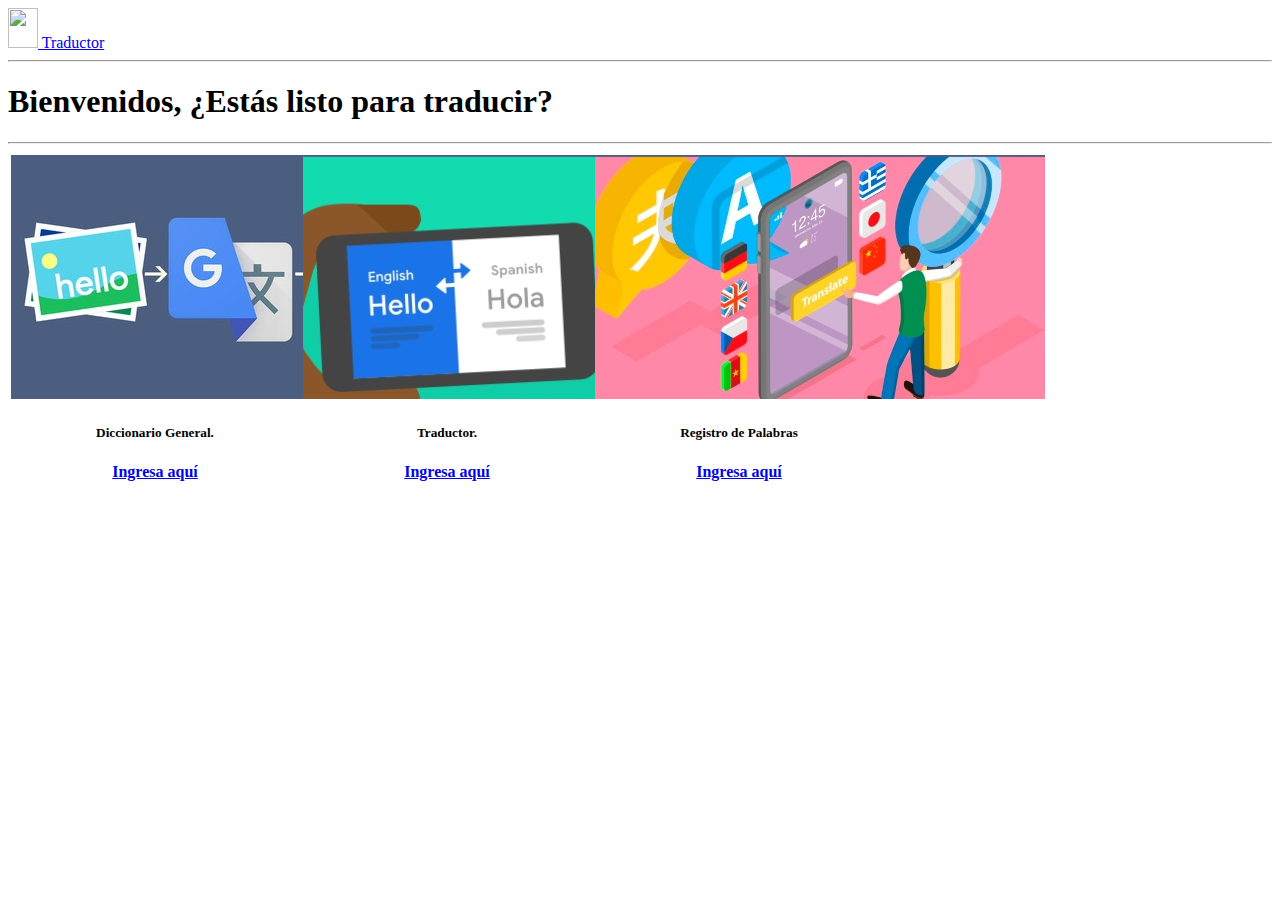
==== public/index.html @ 45ac9553 ":bookmark: traductor v1.0" ====
<!DOCTYPE html>
<html lang="es">

<head>
    <meta charset="UTF-8">
    <meta http-equiv="X-UA-Compatible" content="IE=edge">
    <meta name="viewport" content="width=device-width, initial-scale=1.0">
    <link rel="shortcut icon" href="https://i.blogs.es/3c6675/traductordegoogleoscuro/1366_2000.jpg">
    <!-- <link href="estilos/estilos.css" rel="stylesheet"> -->  
    <link href="https://cdn.jsdelivr.net/npm/bootstrap@5.0.2/dist/css/bootstrap.min.css" rel="stylesheet" integrity="sha384-EVSTQN3/azprG1Anm3QDgpJLIm9Nao0Yz1ztcQTwFspd3yD65VohhpuuCOmLASjC" crossorigin="anonymous">
    <title>Página Principal</title>
</head>

<body>
    <nav class="navbar navbar-dark bg-dark">
        <a class="navbar-brand" href="#">
            <img src="https://i.blogs.es/3c6675/traductordegoogleoscuro/1366_2000.jpg" width="30" height="40"
                class="d-inline-block align-top" alt="">
            Traductor
        </a>
    </nav>
    <hr>
    <div class="p-3 mb-2 bg-warning text-dark">
        <h1>Bienvenidos, ¿Estás listo para traducir?</h1>
    </div>
    <hr>

    <script type="text/javascript"
        src="https://translate.google.com/translate_a/element.js?cb=googleTranslateElementInit"></script>

    <table class="table table-hover">
        <thead>
            <tr>
                <th scope="col">
                    <!--Card--->
                    <center>
                        <div class="card border-info mb-3" style="width: 18rem;">
                            <img class="card-img-top" src="./img/Tarjeta_1.jpg" alt="Card image cap">
                            <div class="card-body">
                                <h5 class="card-title">Diccionario General.</h5>
                                <a class="btn btn-primary" value="Ingresar"
                                    href="./src/diccionario/diccionario_completo.html">Ingresa aquí</a>
                            </div>
                        </div>
                    </center>
                    <!--End of the Card-->
                </th>
                <th scope="col">
                    <!--Card--->
                    <center>
                        <div class="card border-success mb-3" style="width: 18rem;">
                            <img class="card-img-top" src="./img/Tarjeta_2.jpg" alt="Card image cap">
                            <div class="card-body">
                                <h5 class="card-title">Traductor.</h5>
                                <a class="btn btn-success" value="Ingresar"
                                    href="./src/traductor/consulta_especifica.html">Ingresa aquí</a>
                            </div>
                        </div>
                    </center>
                    <!--End of the Card-->
                </th>
                <th scope="col">
                    <!--Card--->
                    <center>
                        <div class="card border-danger mb-3" style="width: 18rem;">
                            <img class="card-img-top" src="./img/Tarjeta_3.jpg" alt="Card image cap">
                            <div class="card-body">
                                <h5 class="card-title">Registro de Palabras</h5>
                                <a href="./src/login/login.html" class="btn btn-danger">Ingresa aquí</a>
                            </div>
                        </div>
                    </center>
                    <!--End of the Card-->
                </th>
            </tr>
        </thead>
    </table>
</body>

</html>
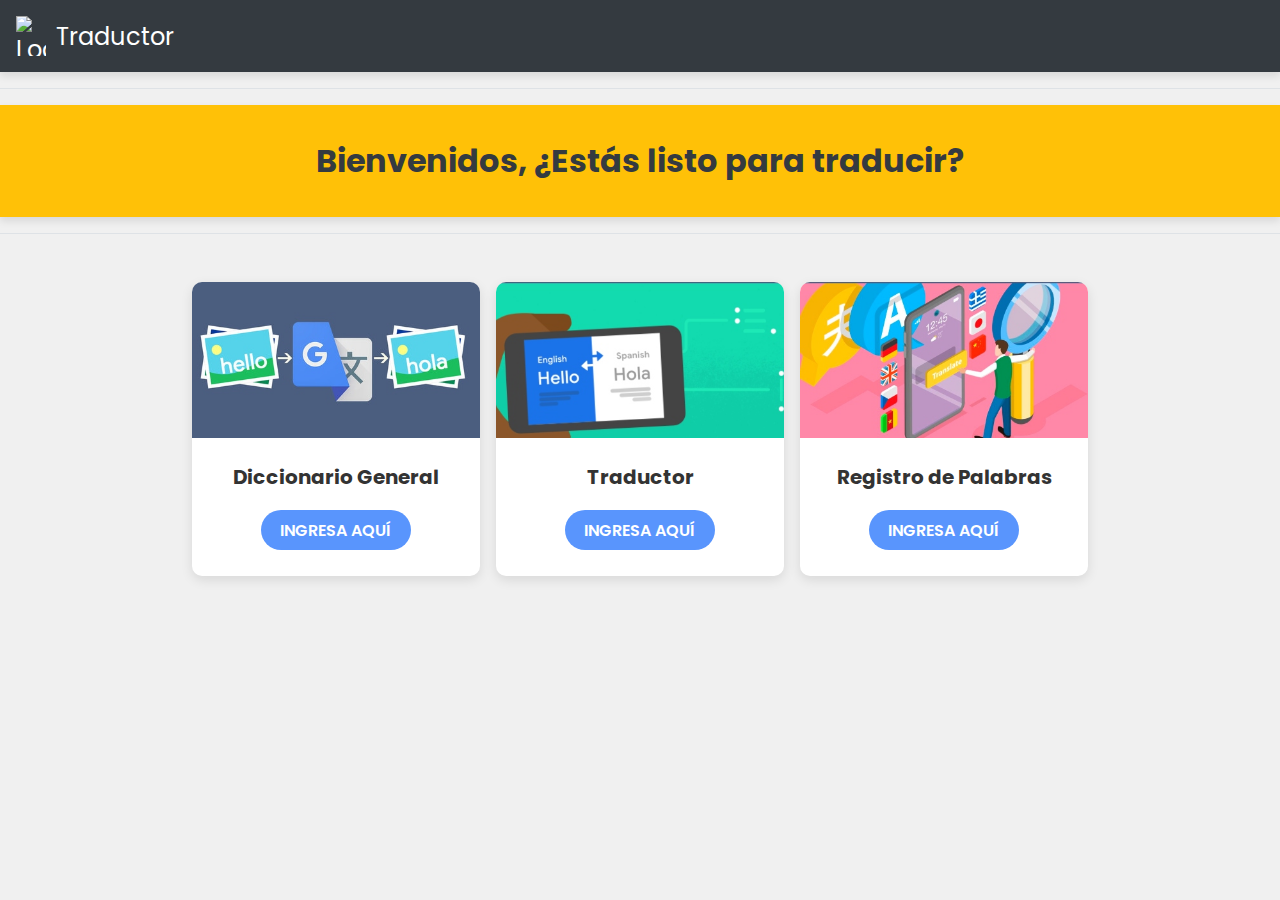
==== commit a0b38857: ":sparkles: se agregan modulos v1.1" ====
--- a/public/index.html
+++ b/public/index.html
@@ -1,80 +1,48 @@
 <!DOCTYPE html>
 <html lang="es">
-
 <head>
     <meta charset="UTF-8">
     <meta http-equiv="X-UA-Compatible" content="IE=edge">
     <meta name="viewport" content="width=device-width, initial-scale=1.0">
     <link rel="shortcut icon" href="https://i.blogs.es/3c6675/traductordegoogleoscuro/1366_2000.jpg">
-    <!-- <link href="estilos/estilos.css" rel="stylesheet"> -->  
-    <link href="https://cdn.jsdelivr.net/npm/bootstrap@5.0.2/dist/css/bootstrap.min.css" rel="stylesheet" integrity="sha384-EVSTQN3/azprG1Anm3QDgpJLIm9Nao0Yz1ztcQTwFspd3yD65VohhpuuCOmLASjC" crossorigin="anonymous">
+    <link rel="stylesheet" href="./style/style.css">
     <title>Página Principal</title>
 </head>
-
 <body>
-    <nav class="navbar navbar-dark bg-dark">
+    <nav class="navbar">
         <a class="navbar-brand" href="#">
-            <img src="https://i.blogs.es/3c6675/traductordegoogleoscuro/1366_2000.jpg" width="30" height="40"
-                class="d-inline-block align-top" alt="">
+            <img src="https://i.blogs.es/3c6675/traductordegoogleoscuro/1366_2000.jpg" width="30" height="40" class="logo" alt="Logo">
             Traductor
         </a>
     </nav>
     <hr>
-    <div class="p-3 mb-2 bg-warning text-dark">
+    <div class="welcome-section">
         <h1>Bienvenidos, ¿Estás listo para traducir?</h1>
     </div>
     <hr>
-
-    <script type="text/javascript"
-        src="https://translate.google.com/translate_a/element.js?cb=googleTranslateElementInit"></script>
-
-    <table class="table table-hover">
-        <thead>
-            <tr>
-                <th scope="col">
-                    <!--Card--->
-                    <center>
-                        <div class="card border-info mb-3" style="width: 18rem;">
-                            <img class="card-img-top" src="./img/Tarjeta_1.jpg" alt="Card image cap">
-                            <div class="card-body">
-                                <h5 class="card-title">Diccionario General.</h5>
-                                <a class="btn btn-primary" value="Ingresar"
-                                    href="./src/diccionario/diccionario_completo.html">Ingresa aquí</a>
-                            </div>
-                        </div>
-                    </center>
-                    <!--End of the Card-->
-                </th>
-                <th scope="col">
-                    <!--Card--->
-                    <center>
-                        <div class="card border-success mb-3" style="width: 18rem;">
-                            <img class="card-img-top" src="./img/Tarjeta_2.jpg" alt="Card image cap">
-                            <div class="card-body">
-                                <h5 class="card-title">Traductor.</h5>
-                                <a class="btn btn-success" value="Ingresar"
-                                    href="./src/traductor/consulta_especifica.html">Ingresa aquí</a>
-                            </div>
-                        </div>
-                    </center>
-                    <!--End of the Card-->
-                </th>
-                <th scope="col">
-                    <!--Card--->
-                    <center>
-                        <div class="card border-danger mb-3" style="width: 18rem;">
-                            <img class="card-img-top" src="./img/Tarjeta_3.jpg" alt="Card image cap">
-                            <div class="card-body">
-                                <h5 class="card-title">Registro de Palabras</h5>
-                                <a href="./src/login/login.html" class="btn btn-danger">Ingresa aquí</a>
-                            </div>
-                        </div>
-                    </center>
-                    <!--End of the Card-->
-                </th>
-            </tr>
-        </thead>
-    </table>
+    <div class="card-container">
+        <div class="card">
+            <img src="./img/Tarjeta_1.jpg" alt="Diccionario General">
+            <div class="card-body">
+                <h5 class="card-title">Diccionario General</h5>
+                <a class="btn" href="./src/diccionario/diccionario_completo.html">Ingresa aquí</a>
+            </div>
+        </div>
+        <div class="card">
+            <img src="./img/Tarjeta_2.jpg" alt="Traductor">
+            <div class="card-body">
+                <h5 class="card-title">Traductor</h5>
+                <a class="btn" href="./src/traductor/consulta_especifica.html">Ingresa aquí</a>
+            </div>
+        </div>
+        <div class="card">
+            <img src="./img/Tarjeta_3.jpg" alt="Registro de Palabras">
+            <div class="card-body">
+                <h5 class="card-title">Registro de Palabras</h5>
+                <a class="btn" href="./src/login/login.html">Ingresa aquí</a>
+            </div>
+        </div>
+    </div>
+    <script src="./app.js"></script>
 </body>
-
 </html>
--- a/public/style/style.css
+++ b/public/style/style.css
@@ -0,0 +1,152 @@
+@import url("https://fonts.googleapis.com/css2?family=Poppins:wght@200;300;400;500;600;700;800&display=swap");
+
+* {
+  margin: 0;
+  padding: 0;
+  box-sizing: border-box;
+}
+
+body {
+  font-family: 'Poppins', sans-serif;
+  background-color: #f0f0f0;
+  color: #333;
+  overflow-x: hidden;
+}
+
+.navbar {
+  background-color: #343a40;
+  padding: 1rem;
+  display: flex;
+  align-items: center;
+  box-shadow: 0 4px 8px rgba(0, 0, 0, 0.1);
+}
+
+.navbar-brand {
+  color: #fff;
+  text-decoration: none;
+  font-size: 1.5rem;
+  display: flex;
+  align-items: center;
+}
+
+.logo {
+  margin-right: 10px;
+}
+
+hr {
+  border: none;
+  border-top: 1px solid #dee2e6;
+  margin: 1rem 0;
+}
+
+.welcome-section {
+  background-color: #ffc107;
+  color: #343a40;
+  padding: 2rem;
+  text-align: center;
+  box-shadow: 0 4px 8px rgba(0, 0, 0, 0.1);
+  transition: background-color 0.5s, color 0.5s;
+}
+
+.card-container {
+  display: flex;
+  flex-wrap: wrap;
+  justify-content: center;
+  gap: 1rem;
+  padding: 2rem;
+}
+
+.card {
+  background-color: #fff;
+  border-radius: 10px;
+  overflow: hidden;
+  width: 18rem;
+  box-shadow: 0 4px 12px rgba(0, 0, 0, 0.1);
+  transition: transform 0.5s, box-shadow 0.5s;
+  display: flex;
+  flex-direction: column;
+  align-items: center;
+}
+
+.card:hover {
+  transform: translateY(-10px);
+  box-shadow: 0 8px 16px rgba(0, 0, 0, 0.2);
+}
+
+.card img {
+  width: 100%;
+  height: auto;
+}
+
+.card-body {
+  padding: 1rem;
+  text-align: center;
+  display: flex;
+  flex-direction: column;
+  justify-content: space-between;
+  height: 100%;
+}
+
+.card-title {
+  font-size: 1.25rem;
+  margin: 0.5rem 0;
+}
+
+.btn {
+  width: 150px;
+  background-color: #5995fd;
+  border: none;
+  outline: none;
+  height: 40px;
+  border-radius: 20px;
+  color: #fff;
+  text-transform: uppercase;
+  font-weight: 600;
+  margin: 10px auto;
+  cursor: pointer;
+  transition: background-color 0.5s, transform 0.5s;
+  display: flex;
+  justify-content: center;
+  align-items: center;
+  text-decoration: none; /* Remove underline */
+}
+
+.btn:hover {
+  background-color: #4d84e2;
+  transform: scale(1.05);
+}
+
+.btn a {
+  color: #fff;
+  text-decoration: none; /* Ensure no underline */
+}
+
+#btn-regresar {
+  background-color: #ff0000 !important; /* Color rojo */
+  color: #fff !important; /* Texto blanco */
+  border: none !important;
+  border-radius: 20px !important;
+  text-transform: uppercase !important;
+  font-weight: 600 !important;
+  margin-right: 20px !important; /* Espacio a la derecha */
+  cursor: pointer !important;
+  transition: background-color 0.5s, transform 0.5s !important;
+  display: flex !important;
+  justify-content: center !important;
+  align-items: center !important;
+  text-decoration: none !important;
+}
+
+#btn-regresar:hover {
+  background-color: #ff3333 !important; /* Color rojo claro al pasar el mouse */
+  transform: scale(1.05) !important; /* Aumentar tamaño al pasar el mouse */
+}
+
+
+/* Responsive Design */
+@media (max-width: 768px) {
+  .card-container {
+    flex-direction: column;
+    align-items: center;
+  }
+}
